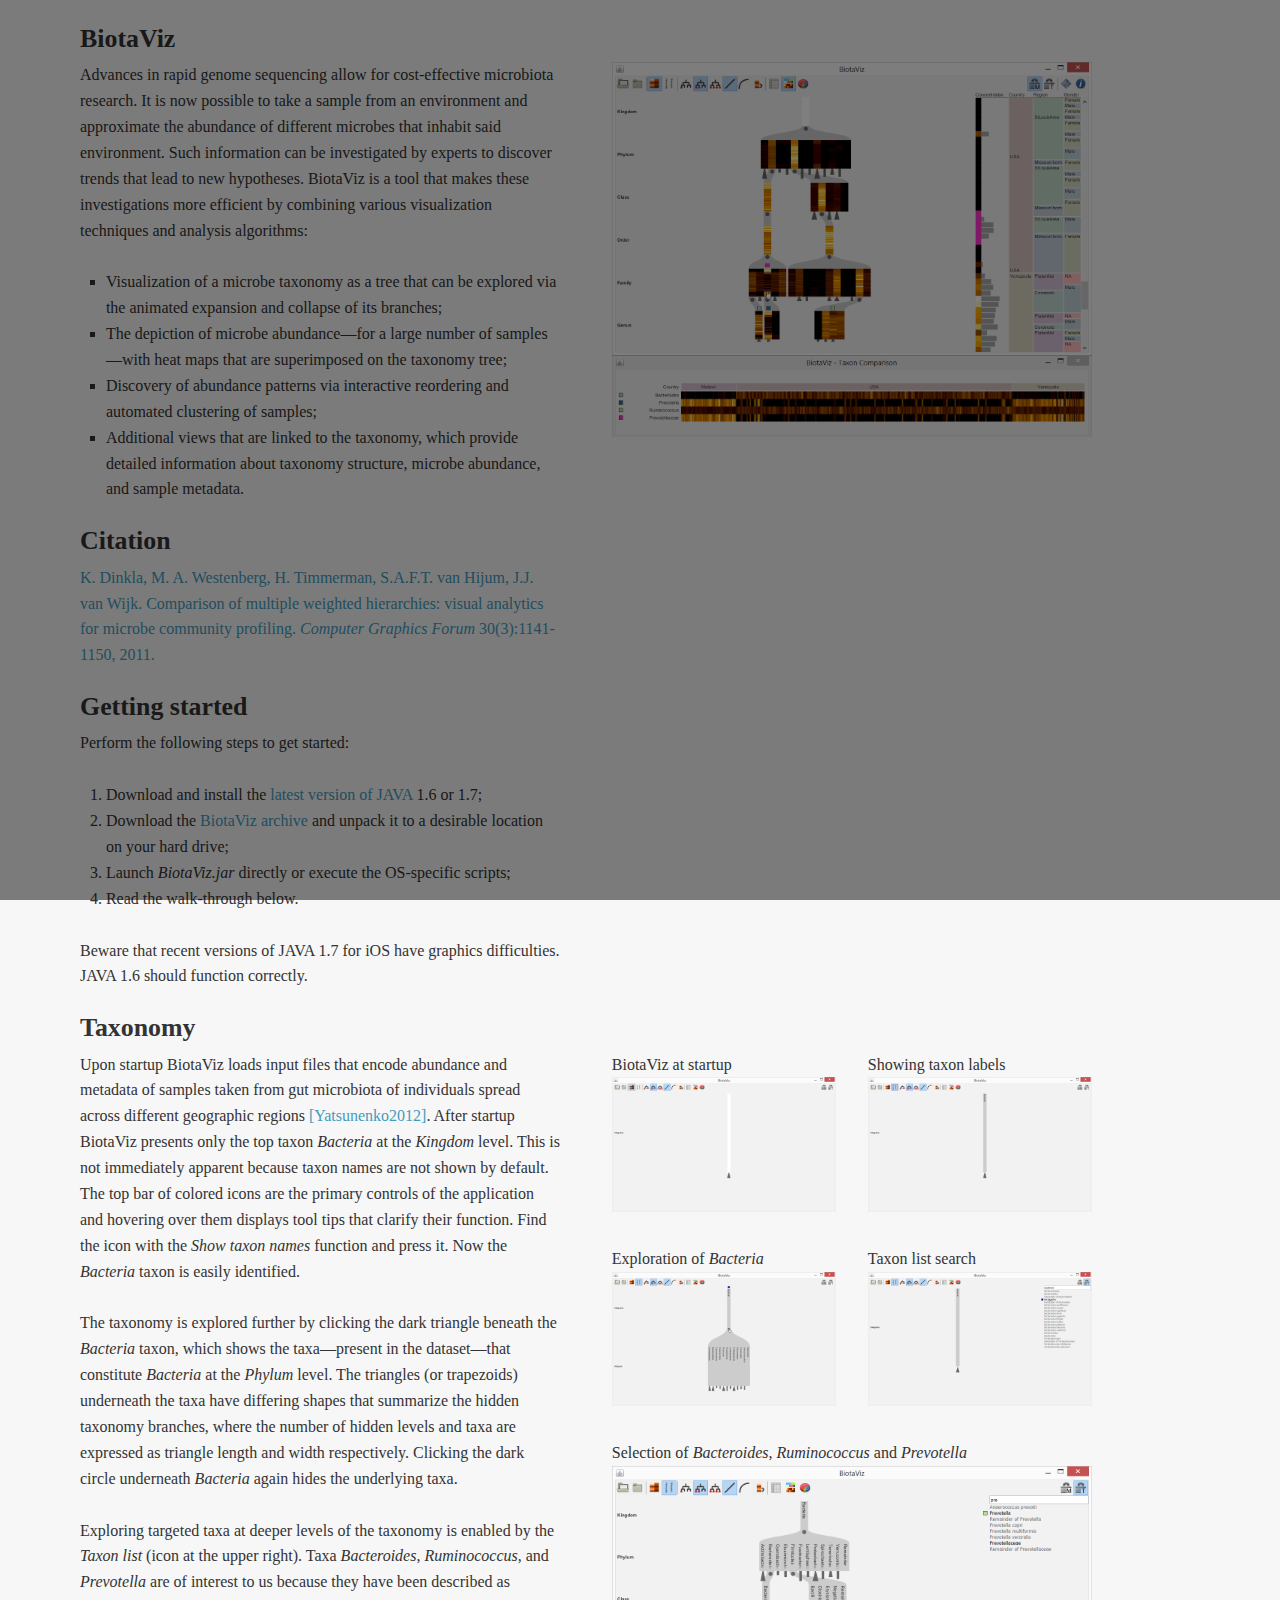
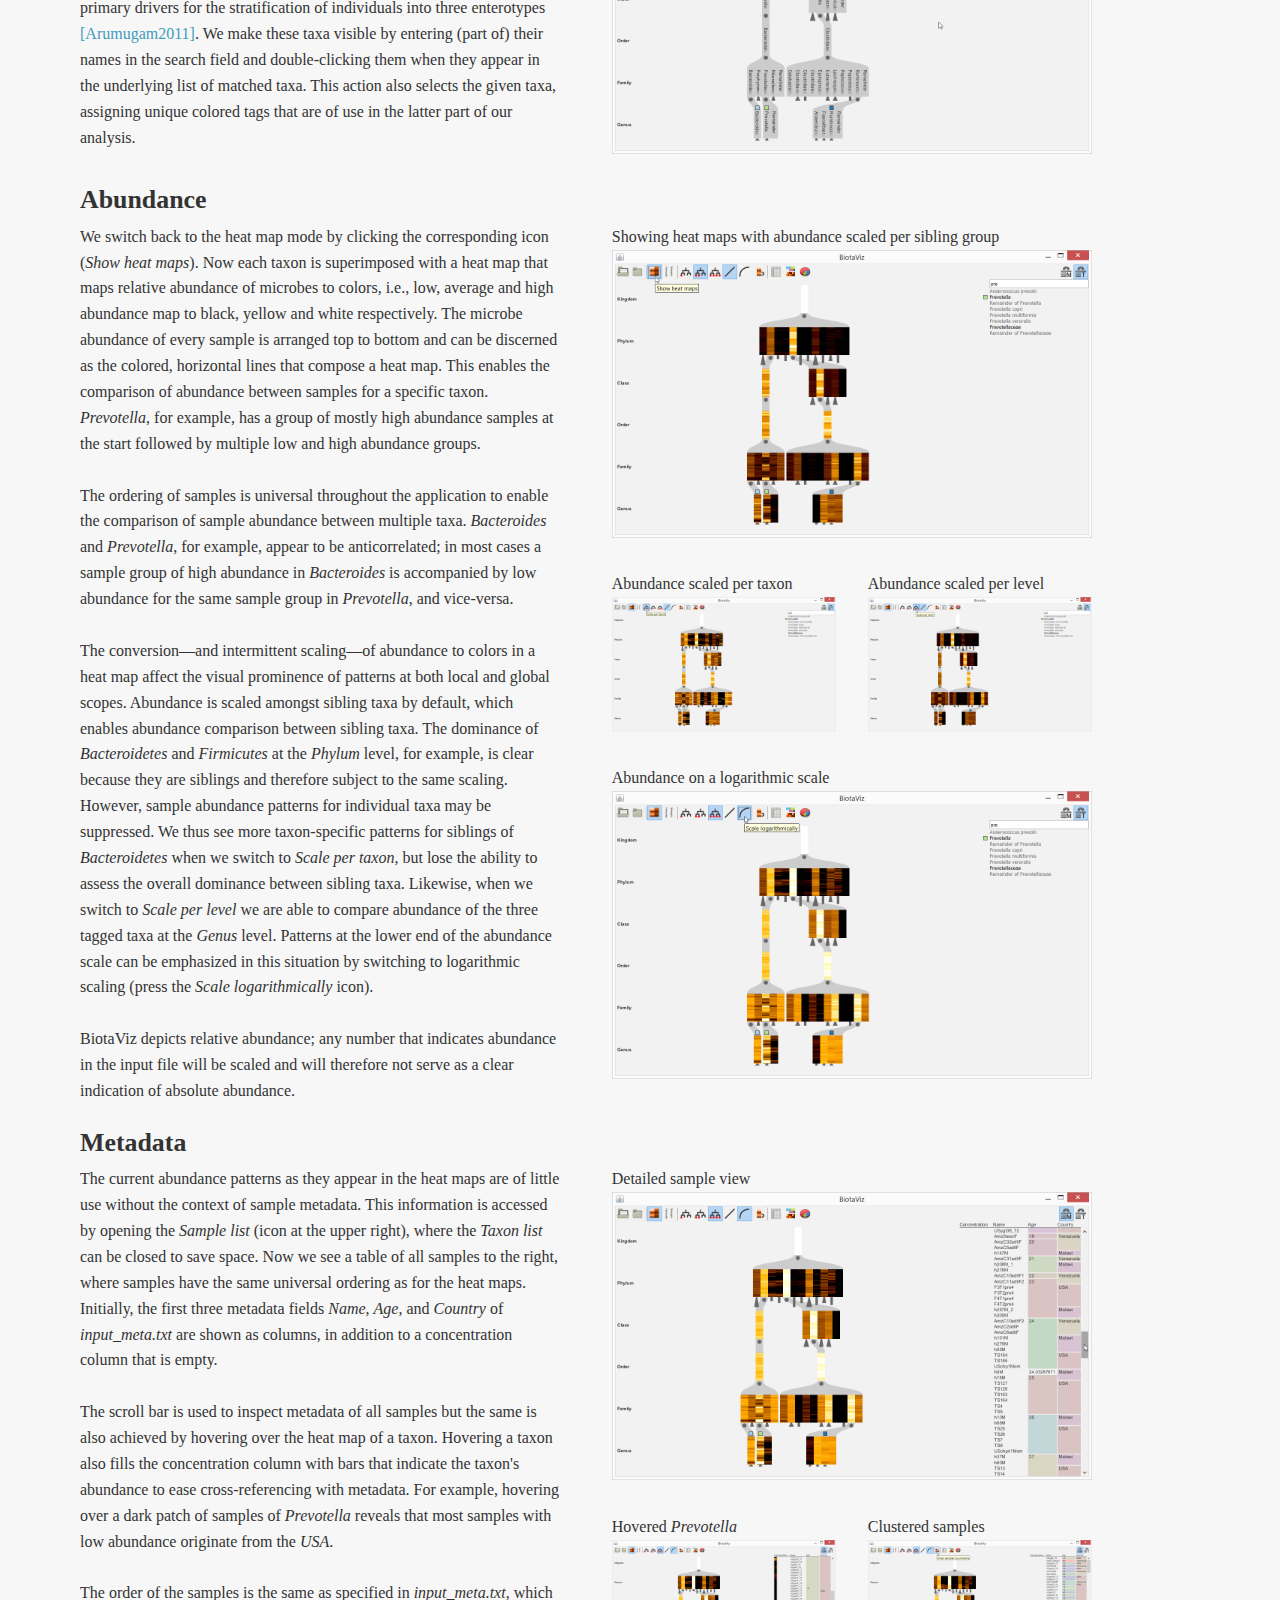
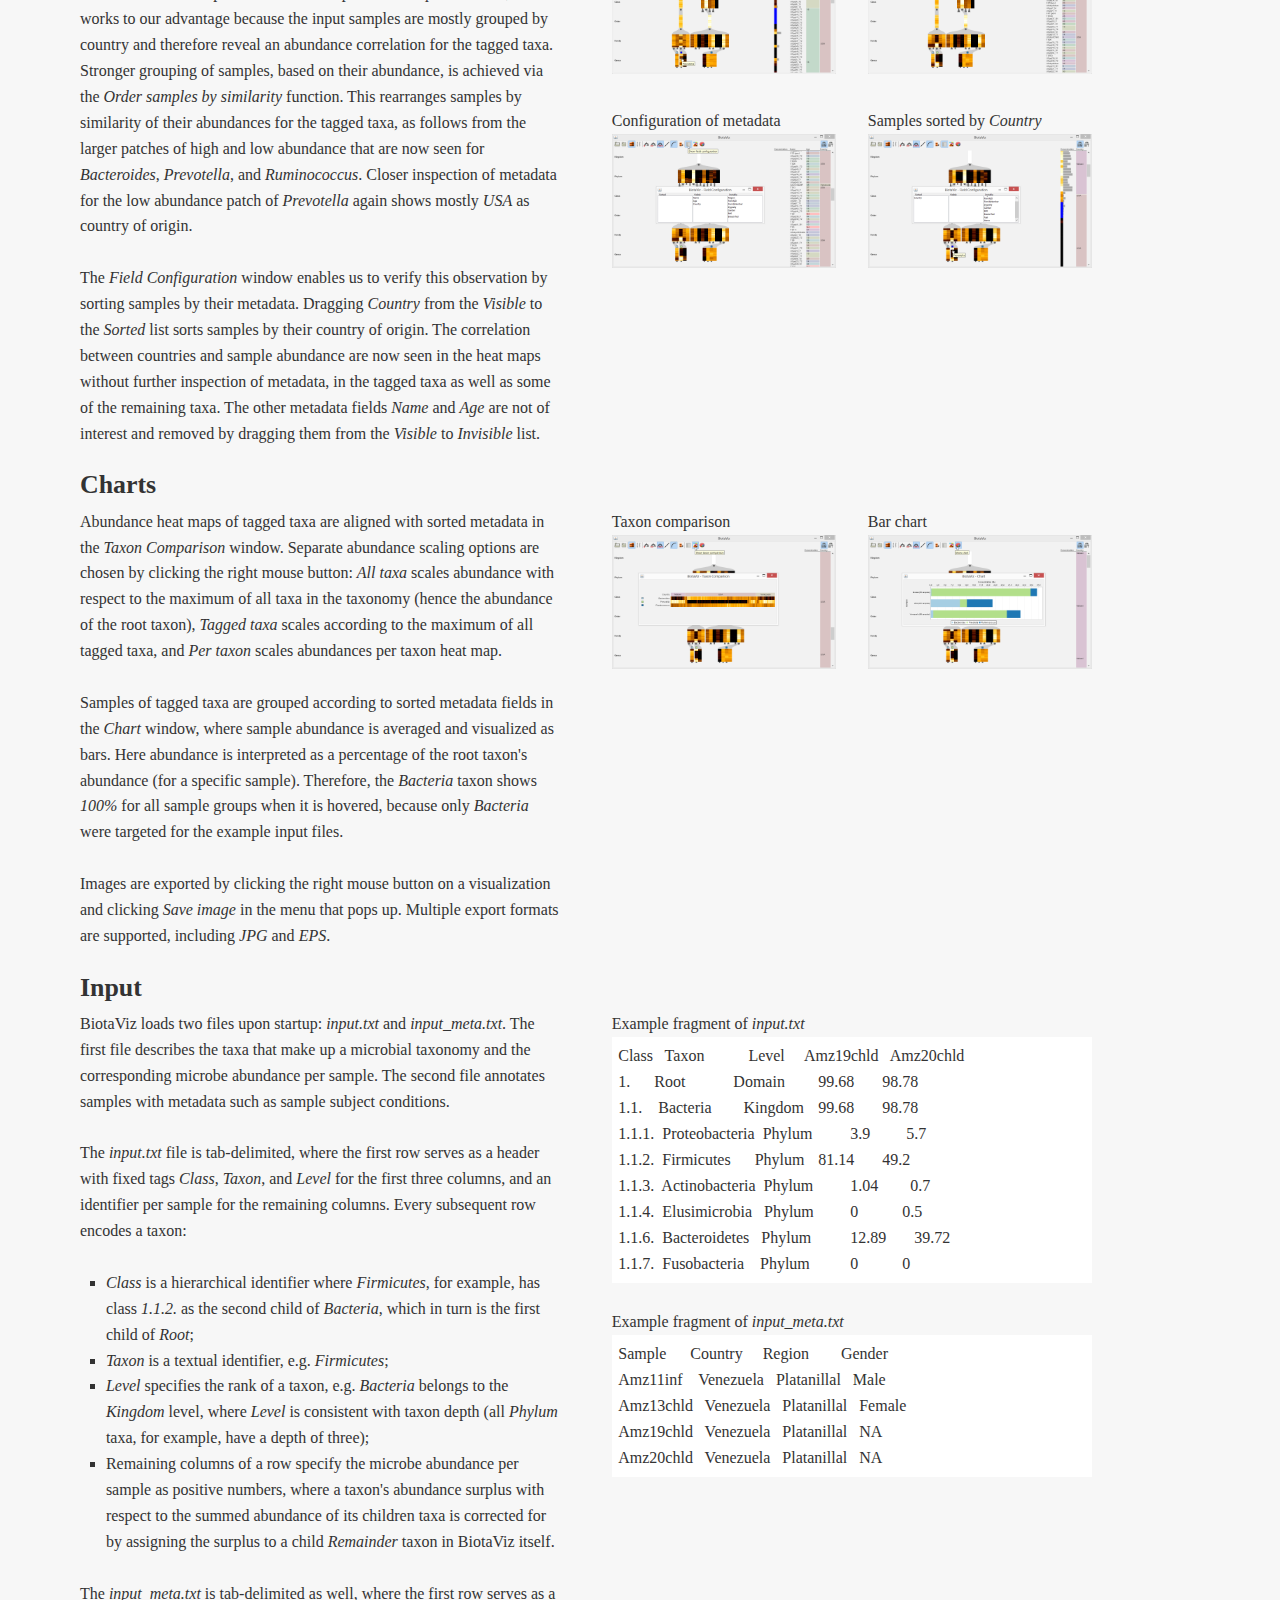
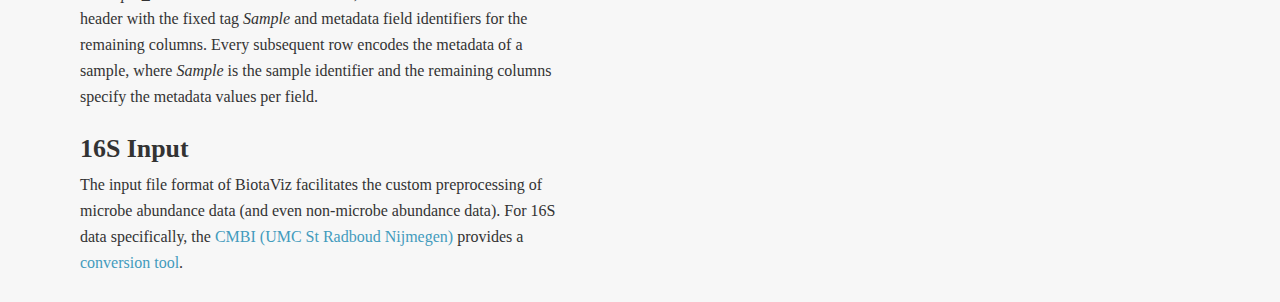
==== biotaviz/biotaviz.html @ 6809e3bb "Initial biotaviz sub-page." ====
<!DOCTYPE html>
<!-- saved from url=(0044)http://www.win.tue.nl/~kdinkla/biotaviz.html -->
<html class="no-js" lang="en"><head><meta http-equiv="Content-Type" content="text/html; charset=UTF-8">


<title>BiotaViz: Supplementary Data</title>

<meta http-equiv="cleartype" content="on">
<meta http-equiv="X-UA-Compatible" content="IE=edge,chrome=1">
<meta name="viewport" content="width=device-width, initial-scale=1.0">

<link rel="stylesheet" href="style.css" media="all">

<script src="jquery.min.js"></script><style type="text/css"></style>
<script src="main.js"></script>

<style type="text/css">.jlhlebbhengjlhmcjebbkambaekglhkf {top: 0px; left: 0px;min-width: 30px;max-width: 300px;font-size: 13px;font-family: arial, helvetica, sans-serif;opacity: .93;padding:0px;position:absolute;display:block;z-index: 999997;font-style: normal;font-variant: normal;font-weight: normal;}#jlhlebbhengjlhmcjebbkambaekglhkf_up{text-align: center;padding:0px;margin: 0px;}#jlhlebbhengjlhmcjebbkambaekglhkf_cont{background-color: #729FCF;font-family: arial, helvetica, sans-serif-webkit-box-shadow: #729FCF 0px 0px 2px;color: #FFFFFF;padding:7px;-webkit-border-radius: 5px;}#jlhlebbhengjlhmcjebbkambaekglhkf_down{text-align: center;padding:0px;margin: 0px;}</style></head>

<body>
<div id="container" class="cf">
<article>

<div class="cf">
<h1>BiotaViz</h1>

<div class="column">
<p>
Advances in rapid genome sequencing allow for cost-effective microbiota research.
It is now possible to take a sample from an environment and approximate the abundance
of different microbes that inhabit said environment. Such information can be investigated
by experts to discover trends that lead to new hypotheses. BiotaViz is a tool
that makes these investigations more efficient by combining various visualization
techniques and analysis algorithms:
</p>
<ul>
	<li>Visualization of a microbe taxonomy as a tree that can be explored
      via the animated expansion and collapse of its branches;
	</li>
	<li>The depiction of microbe abundance—for a large number of samples—with
        heat maps that are superimposed on the taxonomy tree;
	</li>
	<li>Discovery of abundance patterns via interactive reordering
        and automated clustering of samples;
	</li>
	<li>Additional views that are linked to the taxonomy, which provide detailed
      information about taxonomy structure, microbe abundance, and sample metadata.
	</li>
</ul>
</div>

<div class="column">
    <a href="biotaviz.png" class="lightbox"><img class="full" src="biotaviz.png"></a>
</div>
</div>

<div class="cf">
<h1>Citation</h1>
    
<div class="column">
<p>
<a href="http://onlinelibrary.wiley.com/doi/10.1111/j.1467-8659.2011.01963.x/abstract" target="_blank">
    K. Dinkla, M. A. Westenberg, H. Timmerman, S.A.F.T. van Hijum,
    J.J. van Wijk. Comparison of multiple weighted hierarchies: visual
    analytics for microbe community profiling. <i>Computer Graphics
    Forum</i> 30(3):1141-1150, 2011.
</a>
</p>
</div>
</div>

<div class="cf">
<h1>Getting started</h1>

<div class="column">
<p>Perform the following steps to get started:</p>
<ol>
	<li>Download and install the <a href="http://www.java.com/en/download/" target="_blank">latest version of JAVA</a> 1.6 or 1.7;</li>
	<li>Download the <a href="http://www.win.tue.nl/~kdinkla/biotaviz/biotaviz.zip">BiotaViz archive</a> and unpack it to a desirable
			location on your hard drive;</li>
	<li>Launch <i>BiotaViz.jar</i> directly or execute the OS-specific scripts;</li>
	<li>Read the walk-through below.</li>
</ol>

<p>Beware that recent versions of JAVA 1.7 for iOS have graphics difficulties. JAVA 1.6 should function correctly.</p>
</div>
</div>

<div class="cf">
<h1>Taxonomy</h1>

<div class="column">
<p>
    Upon startup BiotaViz loads input files that encode
    abundance and metadata of samples taken from gut microbiota
    of individuals spread across different geographic regions
    <a href="http://www.nature.com/nature/journal/v486/n7402/full/nature11053.html" target="_blank">[Yatsunenko2012]</a>.
    After startup BiotaViz presents only the top taxon <i>Bacteria</i> at the
    <i>Kingdom</i> level. This is not immediately apparent because taxon names
    are not shown by default. The top bar of colored icons are the primary
    controls of the application and hovering over them displays tool tips
    that clarify their function. Find the icon with the <i>Show taxon names</i>
    function and press it. Now the <i>Bacteria</i> taxon is easily identified.
</p>

<p>
    The taxonomy is explored further by clicking the dark triangle beneath the
    <i>Bacteria</i> taxon, which shows the taxa—present in the dataset—that
    constitute <i>Bacteria</i> at the <i>Phylum</i> level. The triangles (or trapezoids)
    underneath the taxa have differing shapes that summarize the hidden taxonomy
    branches, where the number of hidden levels and taxa are expressed as triangle
    length and width respectively. Clicking the dark circle underneath <i>Bacteria</i>
    again hides the underlying taxa.
</p>

<p>
    Exploring targeted taxa at deeper levels of the taxonomy is enabled by
    the <i>Taxon list</i> (icon at the upper right). Taxa <i>Bacteroides</i>,
    <i>Ruminococcus</i>, and <i>Prevotella</i> are of interest to us because
    they have been described as primary drivers for the stratification of
    individuals into three enterotypes
    <a href="http://www.nature.com/nature/journal/v473/n7346/full/nature09944.html" target="_blank">[Arumugam2011]</a>.
    We make these taxa visible
    by entering (part of) their names in the search field and double-clicking
    them when they appear in the underlying list of matched taxa. This action
    also selects the given taxa, assigning unique colored tags that are of
    use in the latter part of our analysis.
</p>
</div>

<div class="column">
    <div class="lefthalf">
    BiotaViz at startup
    <a href="1_startup.png" class="lightbox">
	    <img src="1_startup.png">
    </a>
    </div>
    <div class="righthalf">
    Showing taxon labels
    <a href="2_switch_label.png" class="lightbox">
	    <img src="2_switch_label.png">
    </a>
    </div>

    <div class="lefthalf">
    Exploration of <i>Bacteria</i>
    <a href="3_expand_taxon.png" class="lightbox">
	    <img src="3_expand_taxon.png">
    </a>
    </div>
    <div class="righthalf">
    Taxon list search
    <a href="4_search_taxon.png" class="lightbox">
	    <img src="4_search_taxon.png">
    </a>
    </div>

    Selection of <i>Bacteroides</i>, <i>Ruminococcus</i> and <i>Prevotella</i>
    <a href="5_interest_expand.png" class="lightbox">
	    <img src="5_interest_expand.png">
    </a>
</div>

</div>

<div class="cf">
<h1>Abundance</h1>

<div class="column">
<p>
    We switch back to the heat map mode by clicking the corresponding icon (<i>Show heat maps</i>).
    Now each taxon is superimposed with a heat map that maps relative abundance of microbes
    to colors, i.e., low, average and high abundance map to black, yellow and white respectively.
    The microbe abundance of every sample is arranged top to bottom and can be discerned as the
    colored, horizontal lines that compose a heat map. This enables the comparison of abundance
    between samples for a specific taxon. <i>Prevotella</i>, for example, has a group of
    mostly high abundance samples at the start followed by multiple low and high abundance
    groups.
</p>

<p>
    The ordering of samples is universal throughout the application to enable
    the comparison of sample abundance between multiple taxa. <i>Bacteroides</i> and
    <i>Prevotella</i>, for example, appear to be anticorrelated; in most cases a sample
    group of high abundance in <i>Bacteroides</i> is accompanied by low abundance for
    the same sample group in <i>Prevotella</i>, and vice-versa.
</p>

<p>
    The conversion—and intermittent scaling—of abundance to colors in a heat map
    affect the visual prominence of patterns at both local and global scopes.
    Abundance is scaled amongst sibling taxa by default, which enables abundance comparison between
    sibling taxa. The dominance of <i>Bacteroidetes</i> and <i>Firmicutes</i> at the
    <i>Phylum</i> level, for example, is clear because they are siblings and therefore
    subject to the same scaling. However, sample abundance patterns for individual taxa
    may be suppressed. We thus see more taxon-specific patterns for siblings of
    <i>Bacteroidetes</i> when we switch to <i>Scale per taxon</i>, but lose the ability
    to assess the overall dominance between sibling taxa. Likewise, when we switch to
    <i>Scale per level</i> we are able to compare abundance of the three tagged taxa at
    the <i>Genus</i> level. Patterns at the lower end of the abundance scale can be
    emphasized in this situation by switching to logarithmic scaling
    (press the <i>Scale logarithmically</i> icon).
</p>

<p>
    BiotaViz depicts relative abundance; any number that indicates abundance
    in the input file will be scaled and will therefore not serve as a clear indication
    of absolute abundance.
</p>
</div>


<div class="column">
    Showing heat maps with abundance scaled per sibling group
    <a href="6_heat_maps.png" class="lightbox">
	    <img src="6_heat_maps.png">
    </a>

    <div class="lefthalf">
    Abundance scaled per taxon
    <a href="7_scale_taxon.png" class="lightbox">
	    <img src="7_scale_taxon.png">
    </a>
    </div>

    <div class="righthalf">
    Abundance scaled per level
    <a href="8_scale_level.png" class="lightbox">
	    <img src="8_scale_level.png">
    </a>
    </div>

    Abundance on a logarithmic scale
    <a href="9_scale_logarithmically.png" class="lightbox">
	    <img src="9_scale_logarithmically.png">
    </a>
</div>
</div>

<div class="cf">
<h1>Metadata</h1>

<div class="column">
<p>
    The current abundance patterns as they appear in the heat maps are of
    little use without the context of sample metadata. This information is
    accessed by opening the <i>Sample list</i> (icon at the upper right),
    where the <i>Taxon list</i> can be closed to save space. Now we see
    a table of all samples to the right, where samples have the same
    universal ordering as for the heat maps. Initially, the first three metadata
    fields <i>Name</i>, <i>Age</i>, and <i>Country</i> of <i>input_meta.txt</i>
    are shown as columns, in addition to a concentration column that is empty.
</p>

<p>
    The scroll bar is used to inspect metadata of all samples but the same is
    also achieved by hovering over the heat map of a taxon. Hovering a taxon
    also fills the concentration column with bars that indicate the taxon's
    abundance to ease cross-referencing with metadata. For example, hovering
    over a dark patch of samples of <i>Prevotella</i> reveals that most samples
    with low abundance originate from the <i>USA</i>.
</p>

<p>
    The order of the samples is the same as specified in <i>input_meta.txt</i>,
    which works to our advantage because the input samples are mostly grouped
    by country and therefore reveal an abundance correlation for the tagged taxa.
    Stronger grouping of samples, based on their abundance, is achieved via the
    <i>Order samples by similarity</i> function. This rearranges samples by
    similarity of their abundances for the tagged taxa,
    as follows from the larger patches of high and low abundance that are now
    seen for <i>Bacteroides</i>, <i>Prevotella</i>, and <i>Ruminococcus</i>.
    Closer inspection of metadata for the low abundance patch of <i>Prevotella</i>
    again shows mostly <i>USA</i> as country of origin.
</p>

<p>
    The <i>Field Configuration</i> window enables us to verify this observation
    by sorting samples by their metadata. Dragging <i>Country</i> from the
    <i>Visible</i> to the <i>Sorted</i> list sorts samples by their country
    of origin. The correlation between countries and sample abundance are now
    seen in the heat maps without further inspection of metadata, in the tagged
    taxa as well as some of the remaining taxa. The other metadata fields
    <i>Name</i> and <i>Age</i> are not of interest and removed by dragging them
    from the <i>Visible</i> to <i>Invisible</i> list. 
</p>
</div>

<div class="column">
    Detailed sample view
    <a href="10_metadata_list.png" class="lightbox">
	    <img src="10_metadata_list.png">
    </a>

    <div class="lefthalf">
    Hovered <i>Prevotella</i>
    <a href="11_metadata_hover.png" class="lightbox">
	    <img src="11_metadata_hover.png">
    </a>
    </div>

    <div class="righthalf">
    Clustered samples
    <a href="12_metadata_cluster.png" class="lightbox">
	    <img src="12_metadata_cluster.png">
    </a>
    </div>

    <div class="lefthalf">
    Configuration of metadata
    <a href="13_metadata_configuration.png" class="lightbox">
	    <img src="13_metadata_configuration.png">
    </a>
    </div>

    <div class="righthalf">
    Samples sorted by <i>Country</i>
    <a href="14_metadata_sorted.png" class="lightbox">
	    <img src="14_metadata_sorted.png">
    </a>
    </div>
</div>
</div>

<div class="cf">
<h1>Charts</h1>

<div class="column">
<p>
    Abundance heat maps of tagged taxa are aligned with sorted
    metadata in the <i>Taxon Comparison</i> window. Separate abundance
    scaling options are chosen by clicking the right mouse button:
    <i>All taxa</i> scales abundance with respect to the maximum of
    all taxa in the taxonomy (hence the abundance of the root taxon),
    <i>Tagged taxa</i> scales according to the maximum of all tagged
    taxa, and <i>Per taxon</i> scales abundances per taxon heat map.
</p>
<p>
    Samples of tagged taxa are grouped according to sorted metadata
    fields in the <i>Chart</i> window, where sample abundance is
    averaged and visualized as bars. Here abundance is interpreted
    as a percentage of the root taxon's abundance (for a specific sample).
    Therefore, the <i>Bacteria</i> taxon shows <i>100%</i> for all
    sample groups when it is hovered, because only <i>Bacteria</i>
    were targeted for the example input files.
</p>
<p>
    Images are exported by clicking the right mouse button on
    a visualization and clicking <i>Save image</i> in the menu
    that pops up. Multiple export formats are supported, including
    <i>JPG</i> and <i>EPS</i>.
</p>
</div>

<div class="column">
    <div class="lefthalf">
    Taxon comparison
    <a href="15_taxon_comparison.png" class="lightbox">
	    <img src="15_taxon_comparison.png">
    </a>
    </div>
    
    <div class="righthalf">
    Bar chart
    <a href="16_chart.png" class="lightbox">
	    <img src="16_chart.png">
    </a>
    </div>
</div>
</div>


<div class="cf">
<h1>Input</h1>

<div class="column">
<p>
    BiotaViz loads two files upon startup: <i>input.txt</i> and <i>input_meta.txt</i>.
    The first file describes the taxa that make up a microbial taxonomy and the corresponding
    microbe abundance per sample. The second file annotates samples with metadata such
    as sample subject conditions.
</p>
<p>
    The <i>input.txt</i> file is tab-delimited, where the first row serves as a header
    with fixed tags <i>Class</i>, <i>Taxon</i>, and <i>Level</i> for the first three
    columns, and an identifier per sample for the remaining columns. Every subsequent row
    encodes a taxon:
    </p><ul>
        <li>
            <i>Class</i> is a hierarchical identifier where <i>Firmicutes</i>, for example,
            has class <i>1.1.2.</i> as the second child of <i>Bacteria</i>, which in turn is
            the first child of <i>Root</i>;
        </li>
        <li>
            <i>Taxon</i> is a textual identifier, e.g. <i>Firmicutes</i>;
        </li>
        <li>
            <i>Level</i> specifies the rank of a taxon, e.g. <i>Bacteria</i> belongs
            to the <i>Kingdom</i> level, where <i>Level</i> is consistent with taxon
            depth (all <i>Phylum</i> taxa, for example, have a depth of three);
        </li>
        <li>
            Remaining columns of a row specify the microbe abundance per sample
            as positive numbers, where a taxon's abundance surplus with respect
            to the summed abundance of its children taxa is corrected for by
            assigning the surplus to a child <i>Remainder</i> taxon in BiotaViz
            itself.
        </li>
    </ul>
<p></p>

<p>
    The <i>input_meta.txt</i> is tab-delimited as well, where the first row
    serves as a header with the fixed tag <i>Sample</i> and metadata field
    identifiers for the remaining columns. Every subsequent row encodes the
    metadata of a sample, where <i>Sample</i> is the sample identifier and
    the remaining columns specify the metadata values per field.
</p>
</div>

<div class="column">
    Example fragment of <i>input.txt</i>
    <pre>Class   Taxon           Level     Amz19chld   Amz20chld
1.      Root            Domain	  99.68       98.78
1.1.    Bacteria        Kingdom	  99.68       98.78
1.1.1.  Proteobacteria  Phylum	  3.9         5.7
1.1.2.  Firmicutes      Phylum	  81.14       49.2
1.1.3.  Actinobacteria  Phylum	  1.04        0.7
1.1.4.  Elusimicrobia   Phylum	  0           0.5
1.1.6.  Bacteroidetes   Phylum	  12.89       39.72
1.1.7.  Fusobacteria    Phylum	  0           0</pre>

    Example fragment of <i>input_meta.txt</i>
    <pre>Sample      Country     Region        Gender
Amz11inf    Venezuela   Platanillal   Male
Amz13chld   Venezuela   Platanillal   Female
Amz19chld   Venezuela   Platanillal   NA
Amz20chld   Venezuela   Platanillal   NA</pre>
</div>
</div>

<div class="cf">
<h1>16S Input</h1>

<div class="column">
    The input file format of BiotaViz facilitates the custom 
    preprocessing of microbe abundance data (and even non-microbe
    abundance data). For 16S data specifically, the
    <a href="http://www.cmbi.ru.nl/" target="_blank">CMBI (UMC St Radboud Nijmegen)</a>
    provides a <a href="http://bamics2.cmbi.ru.nl/websoftware/class16S/class16S_start.php" target="_blank">conversion tool</a>.
</div>
</div>

</article>
</div>


<div id="lightbox" style="display: none;"><div id="lightboxContent"><img src="biotaviz.png"></div></div></body></html>
---- biotaviz/style.css ----
/*
Original CSS template source:
Design by Front
http://www.goldilocksapproach.com
*/

/* Reset. */
html, body, div, span, applet, object, iframe,
h1, h2, h3, h4, h5, h6, p, blockquote, pre,
a, abbr, acronym, address, big, cite, code,
del, dfn, em, ins, kbd, q, s, samp,
small, strike, strong, sub, sup, tt, var,
b, u, i, center,
dl, dt, dd, ol, ul, li,
fieldset, form, label, legend,
table, caption, tbody, tfoot, thead, tr, th, td,
article, aside, canvas, details, embed,
figure, figcaption, footer, hgroup,
menu, nav, output, ruby, section, summary,
time, mark, audio, video {
    margin: 0;
    padding: 0;
    border: 0;
    font-size: 100%;
    font: inherit;
    vertical-align: baseline;
}

article, aside, details, figcaption, figure, footer, header, hgroup, menu, nav, section {
    display: block;
}

/* Embedded fonts. */
@font-face {
    font-family: mPlus;
    src: local('Segoe UI'), url('mplus-2p-regular.ttf') format("truetype");
}

@font-face {
    font-family: mPlusMono;
    src: local('Segoe UI Mono'), url('mplus-2m-regular.ttf') format("truetype");
}

/* Root. */
html {
    overflow-y: scroll;
    background: hsl(0, 0%, 97%);
}

img, embed, object, video {
    max-width: 100%;
}

.ie6 img.full, .ie6 object.full, .ie6 embed, .ie6 video {
    width: 100%;
}

/* Typography. */
body {
    font-family: mPlus;
    font-size: 1em;
    line-height: 1.618em;
    color: #333;
}

h1, h2, h3, h4, h5, h6 {
    margin-bottom: 0.405em;
    line-height: 1em;
}

h1 {
    font-weight: bold;
    font-size: 1.618em;
}

h2 {
    font-weight: bold;
    font-size: 1em;
}

p, ul, ol, dl, blockquote, .minicolumn, table, pre, img {
    font-size: 1em;
    line-height: 1.618em;
    margin-bottom: 1.618em;
    max-width: 30em;
}

img {
    width: 100%;
}

pre {
    background: white;
    font-family: mPlusMono;
    padding: 0.405em;
}

ul {
    list-style-type: disc;
    margin-left: 1.618em;
}

ol {
    list-style-type: decimal;
    margin-left: 1.618em;
}

nav ul, nav ol {
    list-style: none;
    margin: 0;
    padding: 0;
}

b, strong {
    font-weight: bold;
}

i, em {
    font-style: italic;
}

small {
    font-size: 75%;
}

/* Links. */
a, a:visited {
    outline: none;
    color: #439BBD;
    text-decoration: none;
}

a:hover {
    outline: none;
    text-decoration: underline;
}

a:active, a:focus {
    outline: none;
}

/* Common layout. */
#container {
    padding: 0.809em;
    max-width: 30em;
    margin: auto;
}

aside {
    width: 100%;
}

td {
    padding: 0.405em;
}

td.core {
    text-align: center;
    height: 1.618em;
    padding: 0em;
}

td.side {
    text-align: right;
    vertical-align: middle;
    padding: 0em;
    padding-right: 0.405em;
}

th {
    width: 1.618em;
    text-align: center;
    vertical-align: top;
}

ul {
    list-style-type: square;
}

.column {
    float: left;
    width: 30em;
    margin-right: 3.236em;
    text-align: left;
}

.lefthalf {
    float: left;
    width: 14em;
    text-align: left;
}

.righthalf {
    float: right;
    width: 14em;
    text-align: left;
}

/* Wide display layout. */
#container {
    padding: 1.618em;
    margin: 0 auto;
    max-width: 70em;
}

/* Thin display layout. */
@media screen and (min-width: 30em) and (max-width: 63.236em) {

    #container {
        width: 30em;
    }

}

@media screen and (max-width: 30em) {

    .column {
        width: auto;
    }

}

/* Misc. */
.cf:before, .cf:after {
    content: "";
    display: block;
}

.cf:after {
    clear: both;
}

.ie6 .cf {
    zoom: 1;
}

span.codedirection {
  unicode-bidi: bidi-override;
  direction: rtl;
}

/* Lightbox. */
#lightbox {
    position: fixed;
    top: 0;
    left: 0;
    width: 100%;
    height: 100%;
    background: rgba(0, 0, 0, 0.5);
    cursor: pointer;
}

#lightbox img {
    display: block;
    margin: auto;
    margin-top: 2.5%;
    width: auto;
    max-width: 90%;
    max-height: 90%;
    box-shadow: 0 0 25px #111;
    -webkit-box-shadow: 0 0 25px #111;
    -moz-box-shadow: 0 0 25px #111;
    cursor: pointer;
}
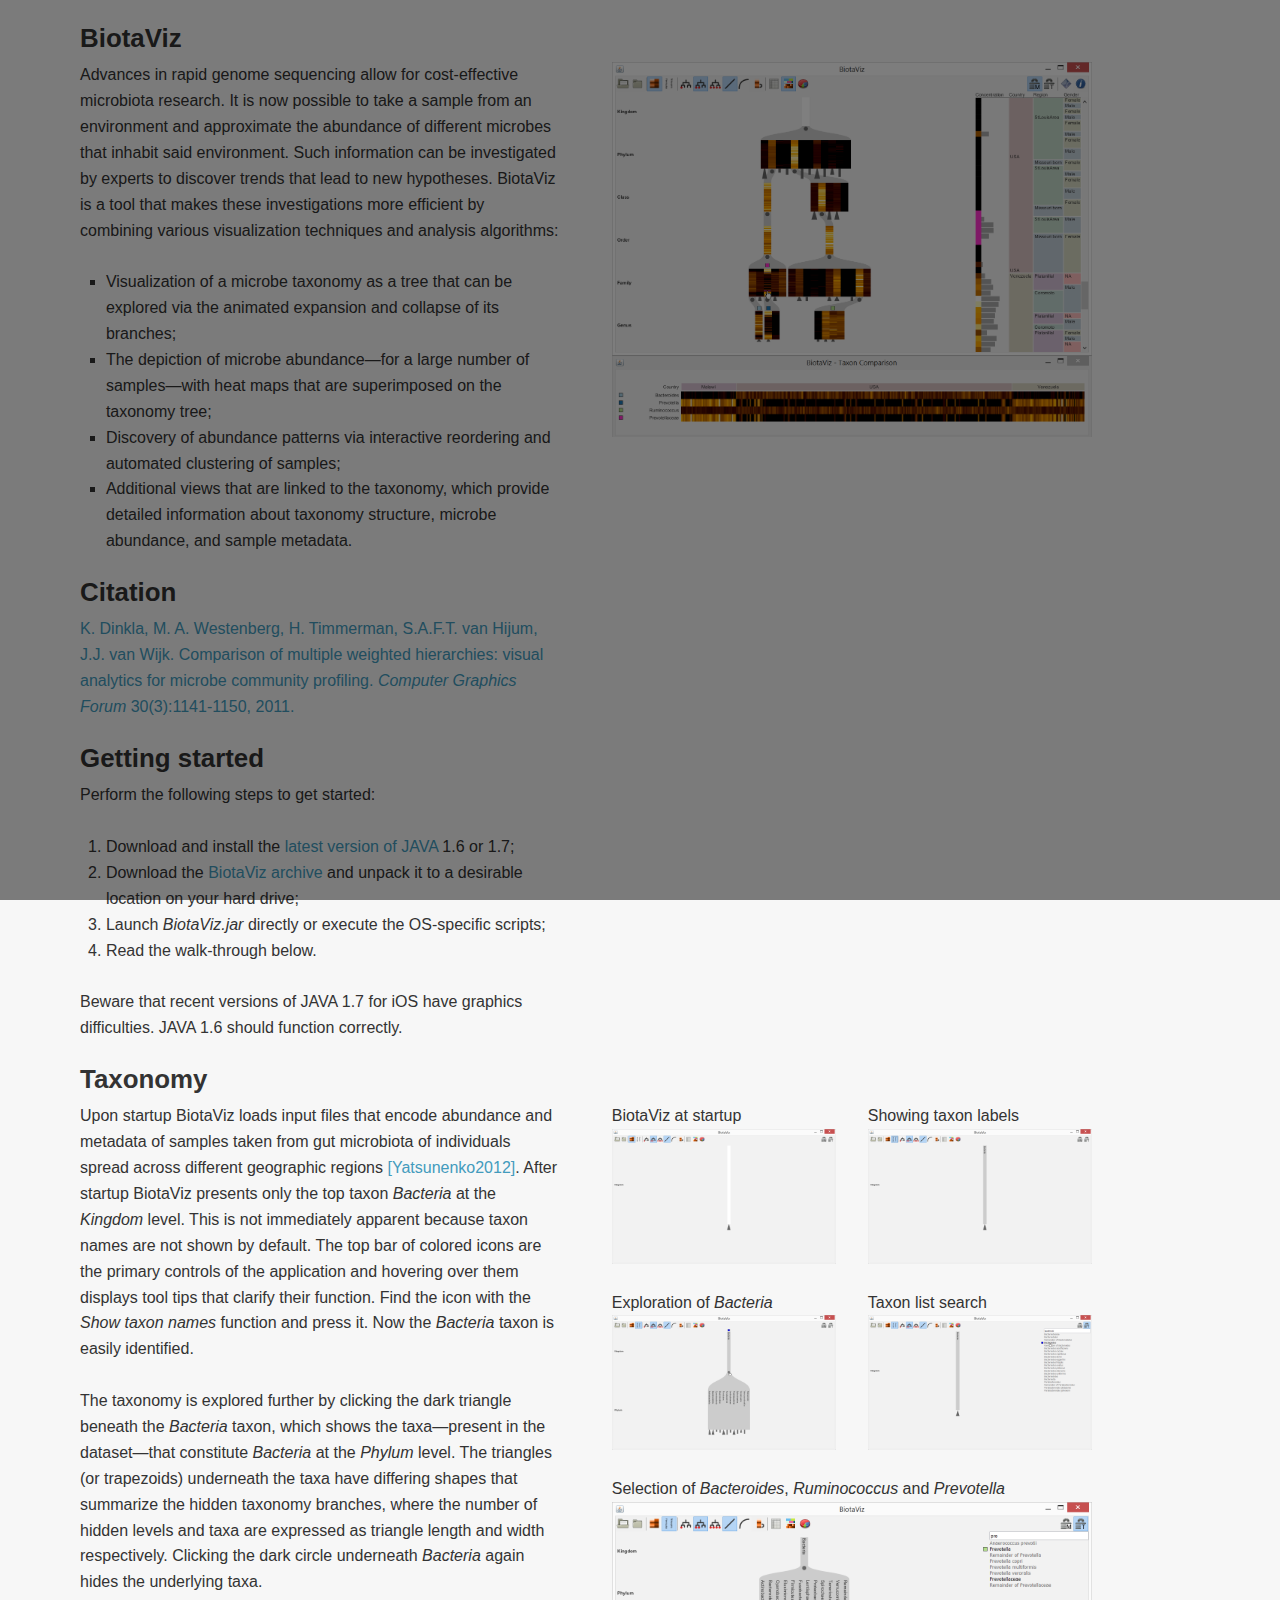
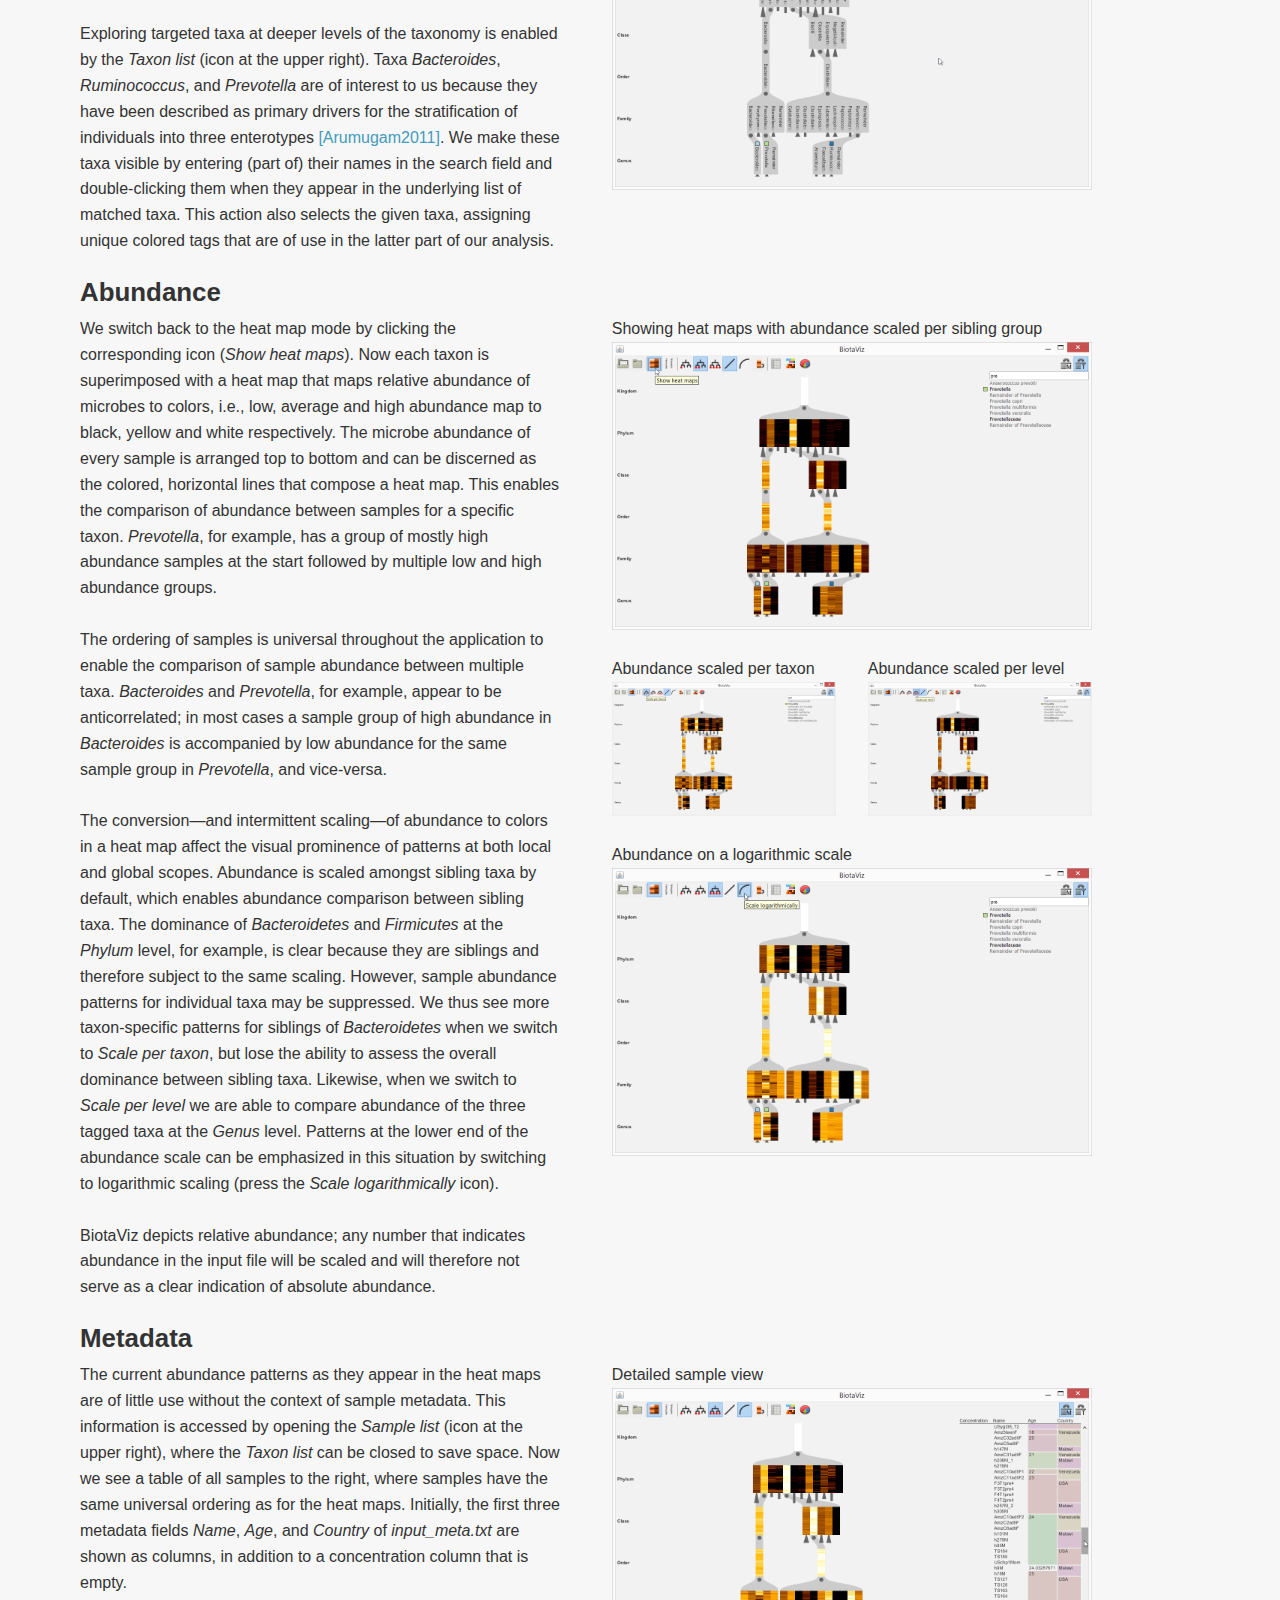
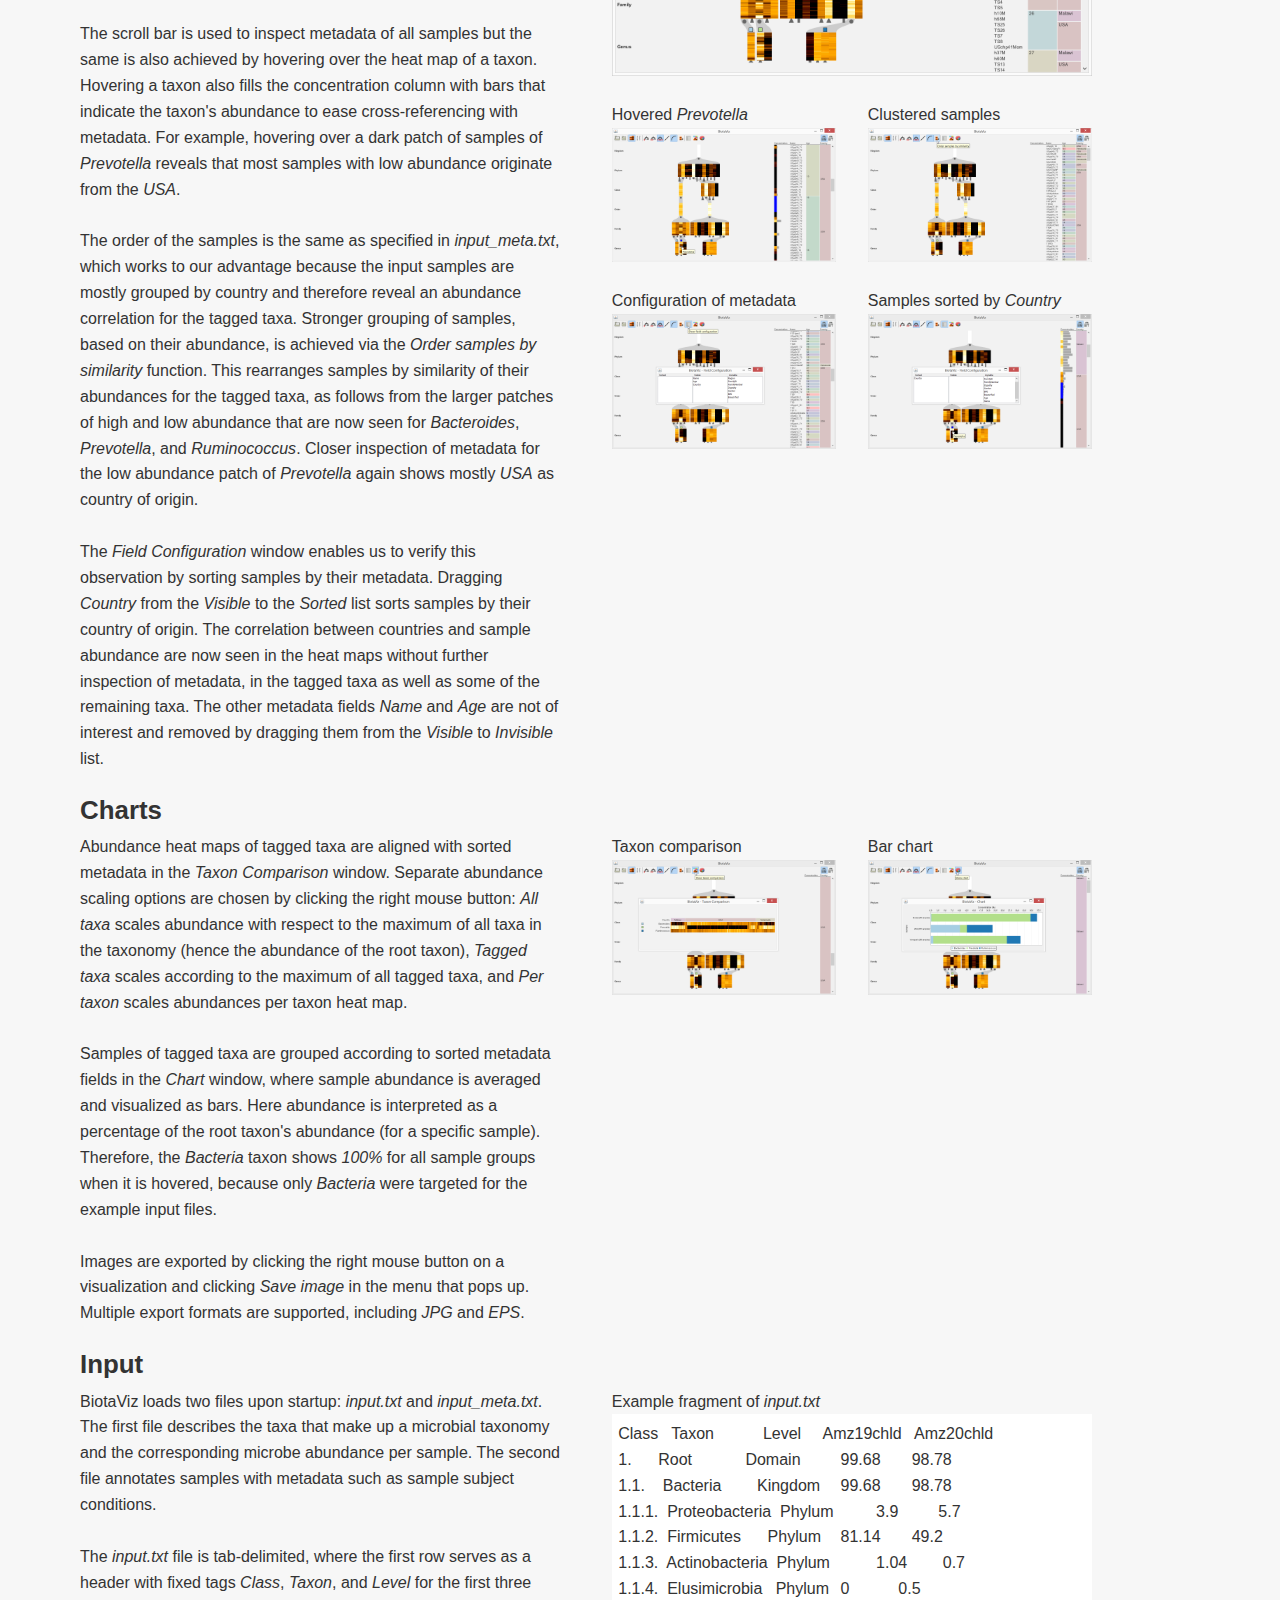
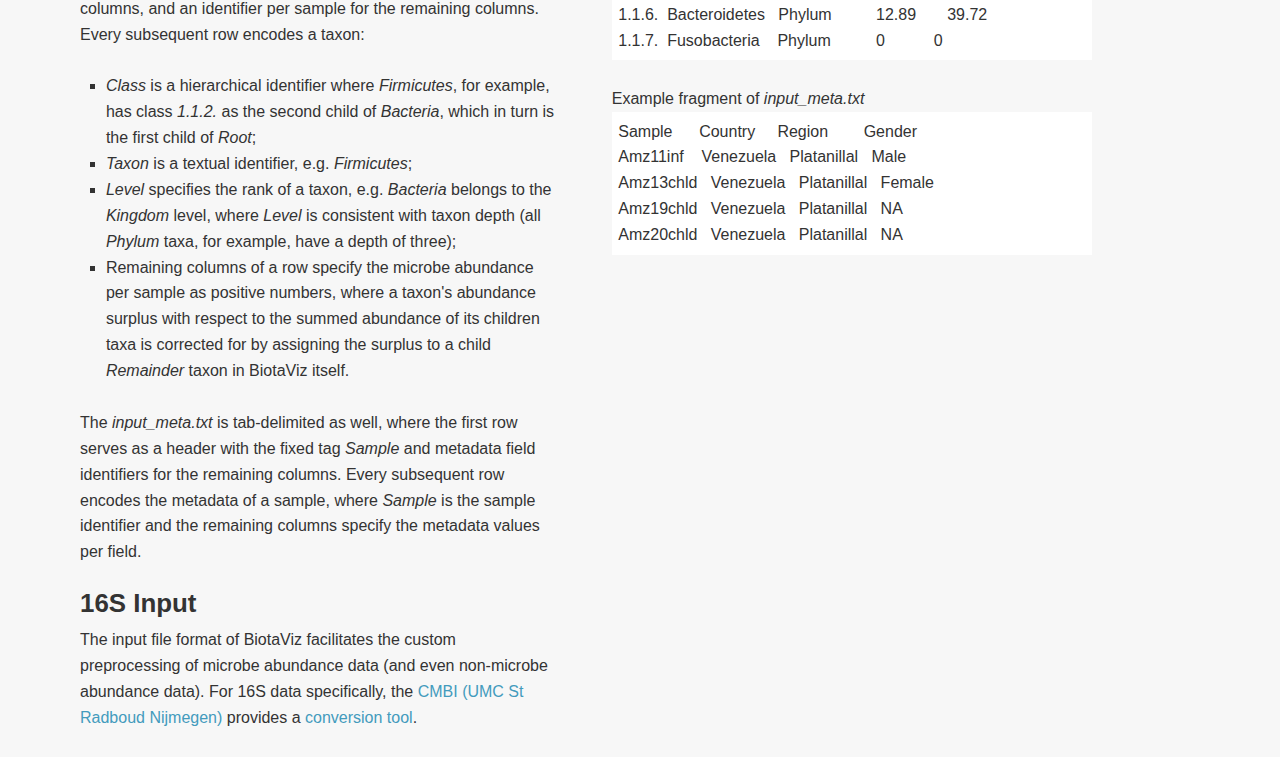
==== commit 997ccee9: "Biotaviz update." ====
--- a/biotaviz/biotaviz.html
+++ b/biotaviz/biotaviz.html
@@ -1,20 +1,11 @@
-<!DOCTYPE html>
-<!-- saved from url=(0044)http://www.win.tue.nl/~kdinkla/biotaviz.html -->
-<html class="no-js" lang="en"><head><meta http-equiv="Content-Type" content="text/html; charset=UTF-8">
-
-
-<title>BiotaViz: Supplementary Data</title>
-
-<meta http-equiv="cleartype" content="on">
-<meta http-equiv="X-UA-Compatible" content="IE=edge,chrome=1">
-<meta name="viewport" content="width=device-width, initial-scale=1.0">
+<html>
+
+<title>BiotaViz</title>
 
 <link rel="stylesheet" href="style.css" media="all">
 
 <script src="jquery.min.js"></script><style type="text/css"></style>
 <script src="main.js"></script>
-
-<style type="text/css">.jlhlebbhengjlhmcjebbkambaekglhkf {top: 0px; left: 0px;min-width: 30px;max-width: 300px;font-size: 13px;font-family: arial, helvetica, sans-serif;opacity: .93;padding:0px;position:absolute;display:block;z-index: 999997;font-style: normal;font-variant: normal;font-weight: normal;}#jlhlebbhengjlhmcjebbkambaekglhkf_up{text-align: center;padding:0px;margin: 0px;}#jlhlebbhengjlhmcjebbkambaekglhkf_cont{background-color: #729FCF;font-family: arial, helvetica, sans-serif-webkit-box-shadow: #729FCF 0px 0px 2px;color: #FFFFFF;padding:7px;-webkit-border-radius: 5px;}#jlhlebbhengjlhmcjebbkambaekglhkf_down{text-align: center;padding:0px;margin: 0px;}</style></head>
 
 <body>
 <div id="container" class="cf">
@@ -75,7 +66,7 @@
 <p>Perform the following steps to get started:</p>
 <ol>
 	<li>Download and install the <a href="http://www.java.com/en/download/" target="_blank">latest version of JAVA</a> 1.6 or 1.7;</li>
-	<li>Download the <a href="http://www.win.tue.nl/~kdinkla/biotaviz/biotaviz.zip">BiotaViz archive</a> and unpack it to a desirable
+	<li>Download the <a href="biotaviz.zip">BiotaViz archive</a> and unpack it to a desirable
 			location on your hard drive;</li>
 	<li>Launch <i>BiotaViz.jar</i> directly or execute the OS-specific scripts;</li>
 	<li>Read the walk-through below.</li>
--- a/biotaviz/style.css
+++ b/biotaviz/style.css
@@ -30,16 +30,9 @@
     display: block;
 }
 
-/* Embedded fonts. */
-@font-face {
-    font-family: mPlus;
-    src: local('Segoe UI'), url('mplus-2p-regular.ttf') format("truetype");
-}
-
-@font-face {
-    font-family: mPlusMono;
-    src: local('Segoe UI Mono'), url('mplus-2m-regular.ttf') format("truetype");
-}
+/* Fonts. */
+@import url(https://fonts.googleapis.com/css?family=Open+Sans);
+@import url(https://fonts.googleapis.com/css?family=Inconsolata);
 
 /* Root. */
 html {
@@ -57,7 +50,7 @@
 
 /* Typography. */
 body {
-    font-family: mPlus;
+    font-family: 'Open Sans', sans-serif;
     font-size: 1em;
     line-height: 1.618em;
     color: #333;
@@ -91,7 +84,7 @@
 
 pre {
     background: white;
-    font-family: mPlusMono;
+    font-family: 'Inconsolata', ;
     padding: 0.405em;
 }
 
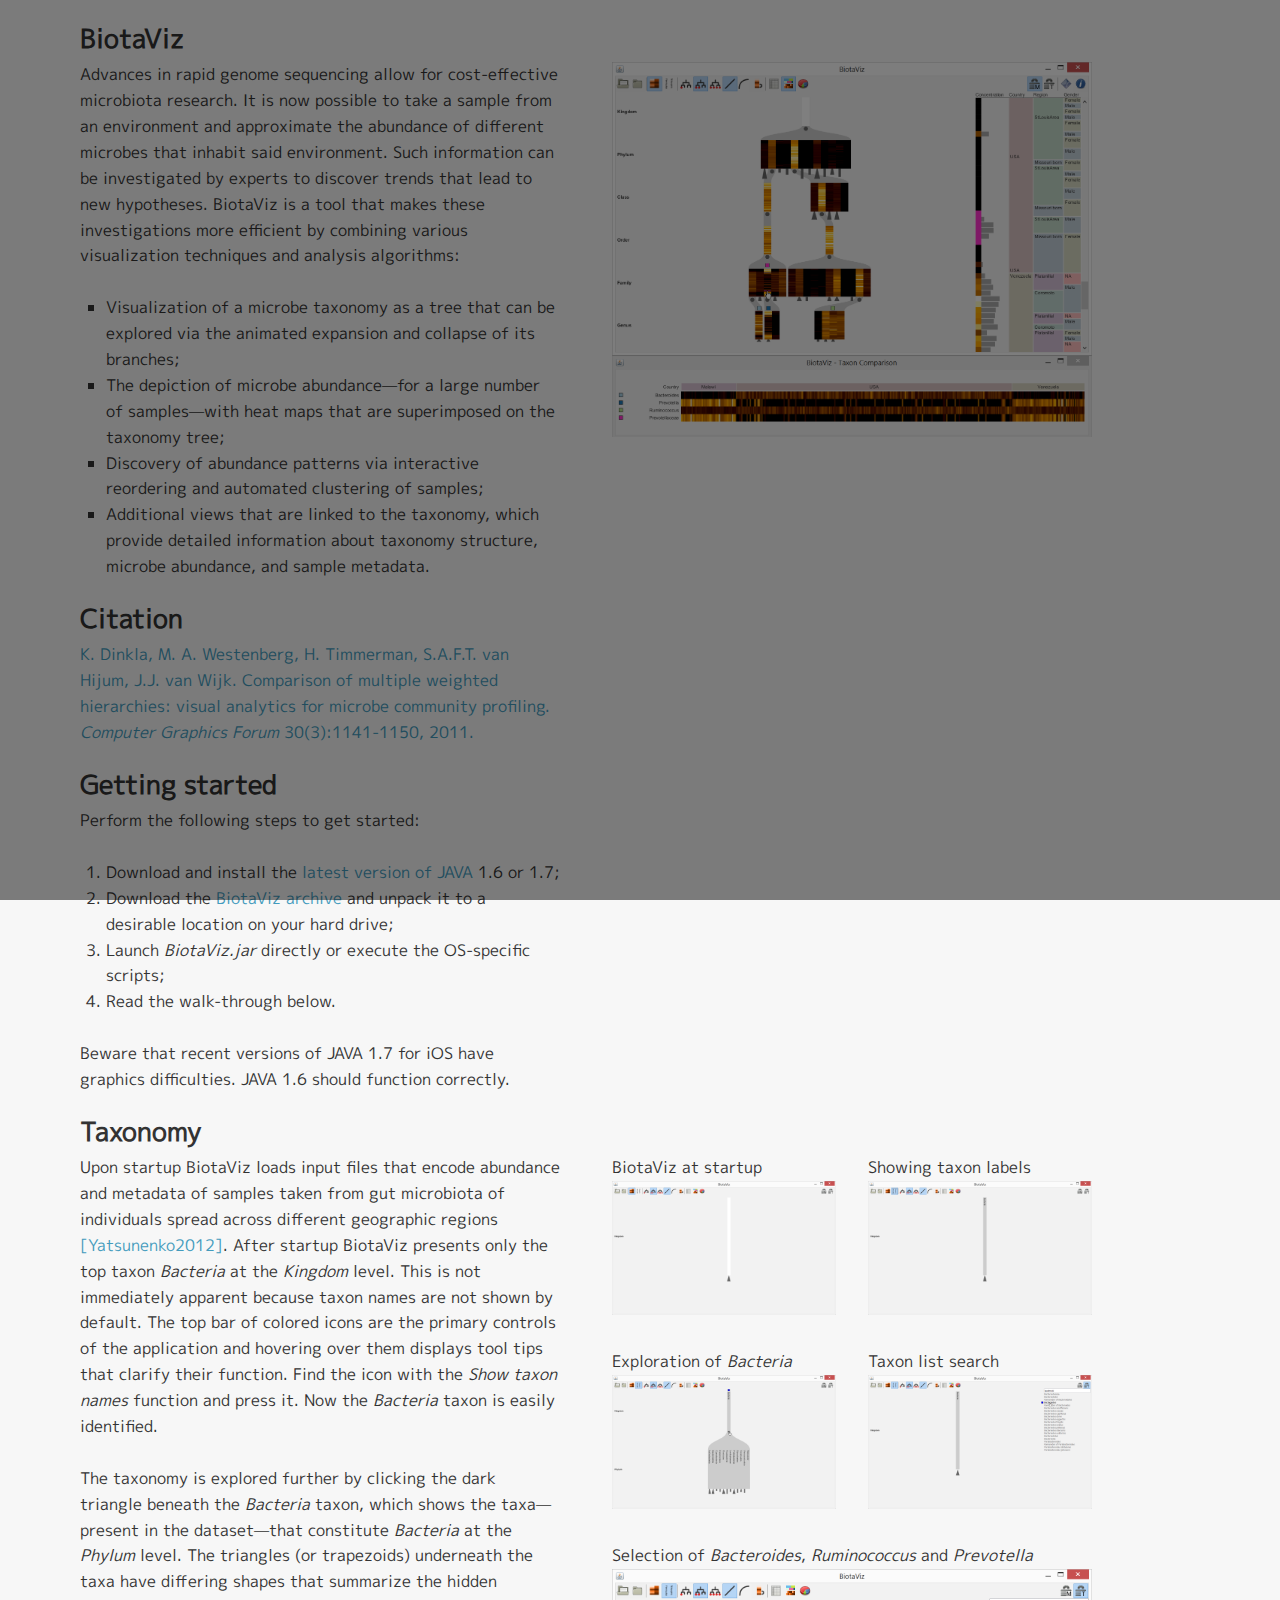
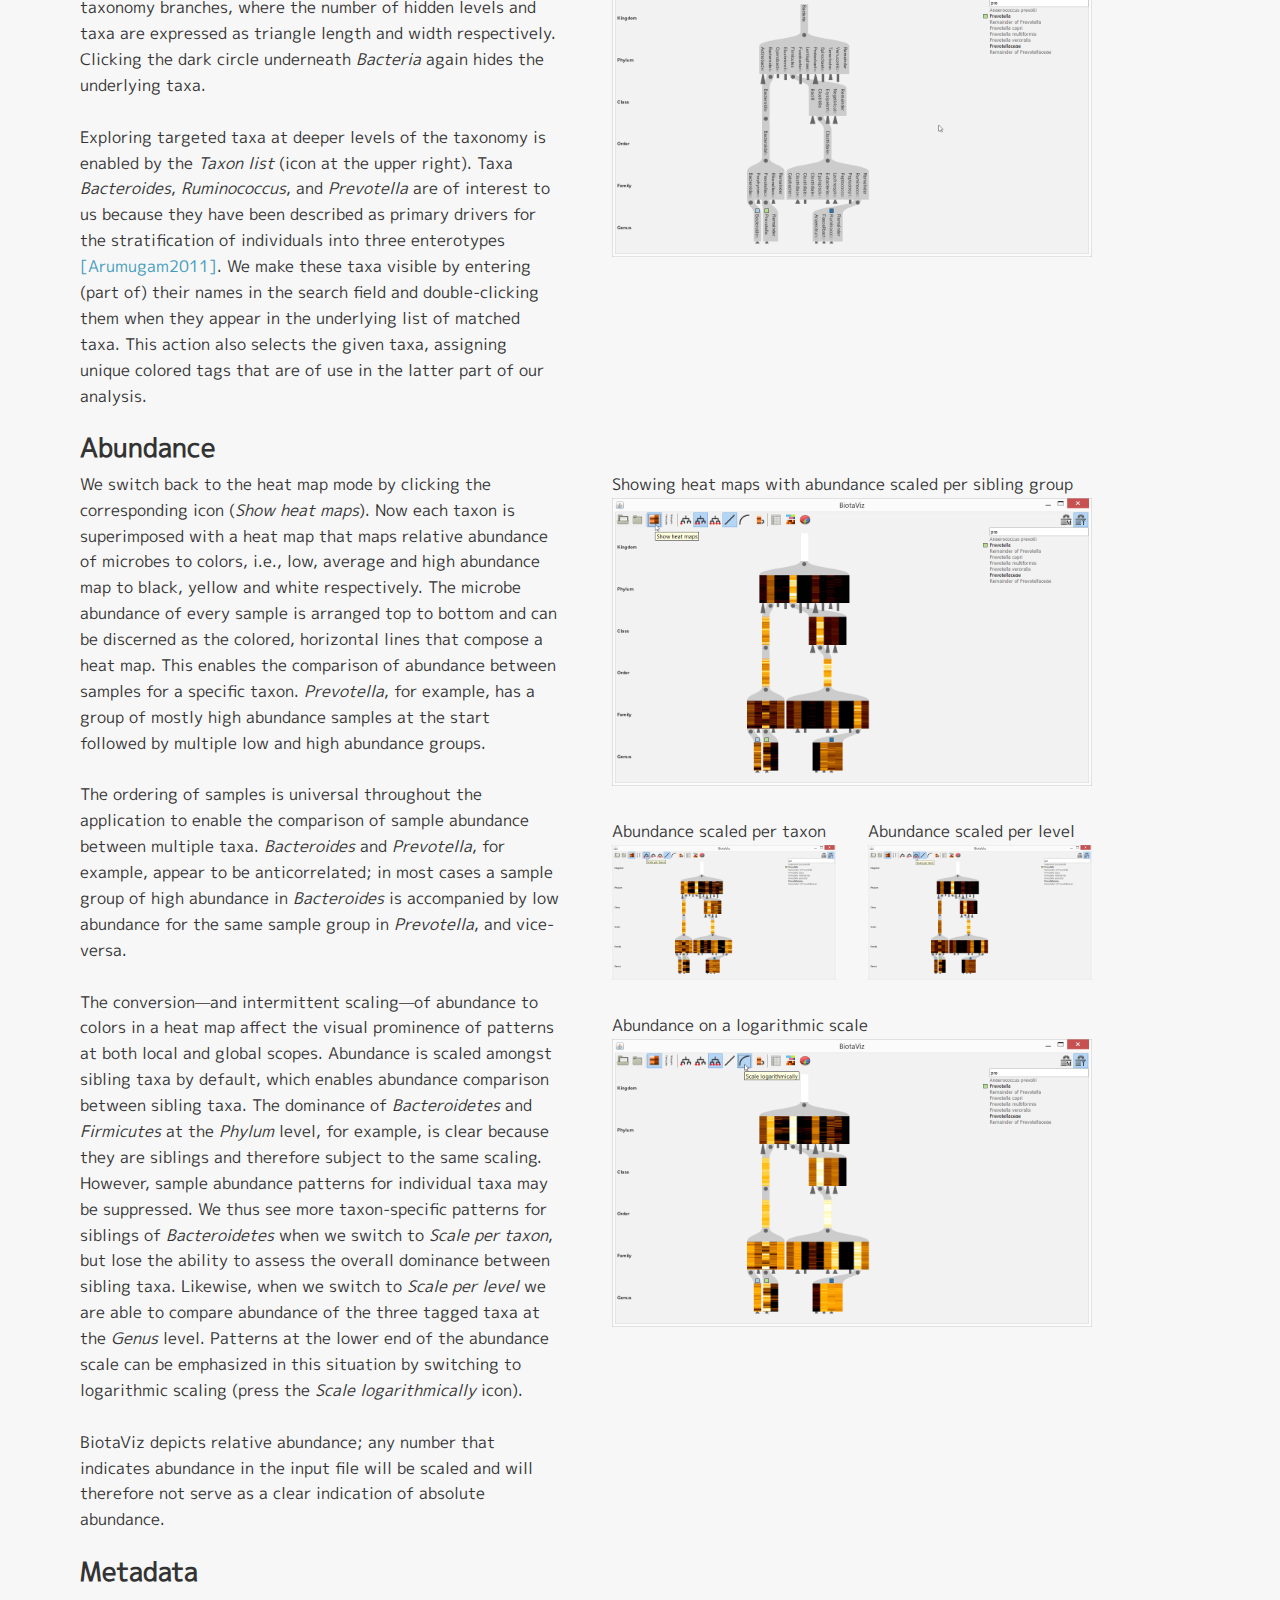
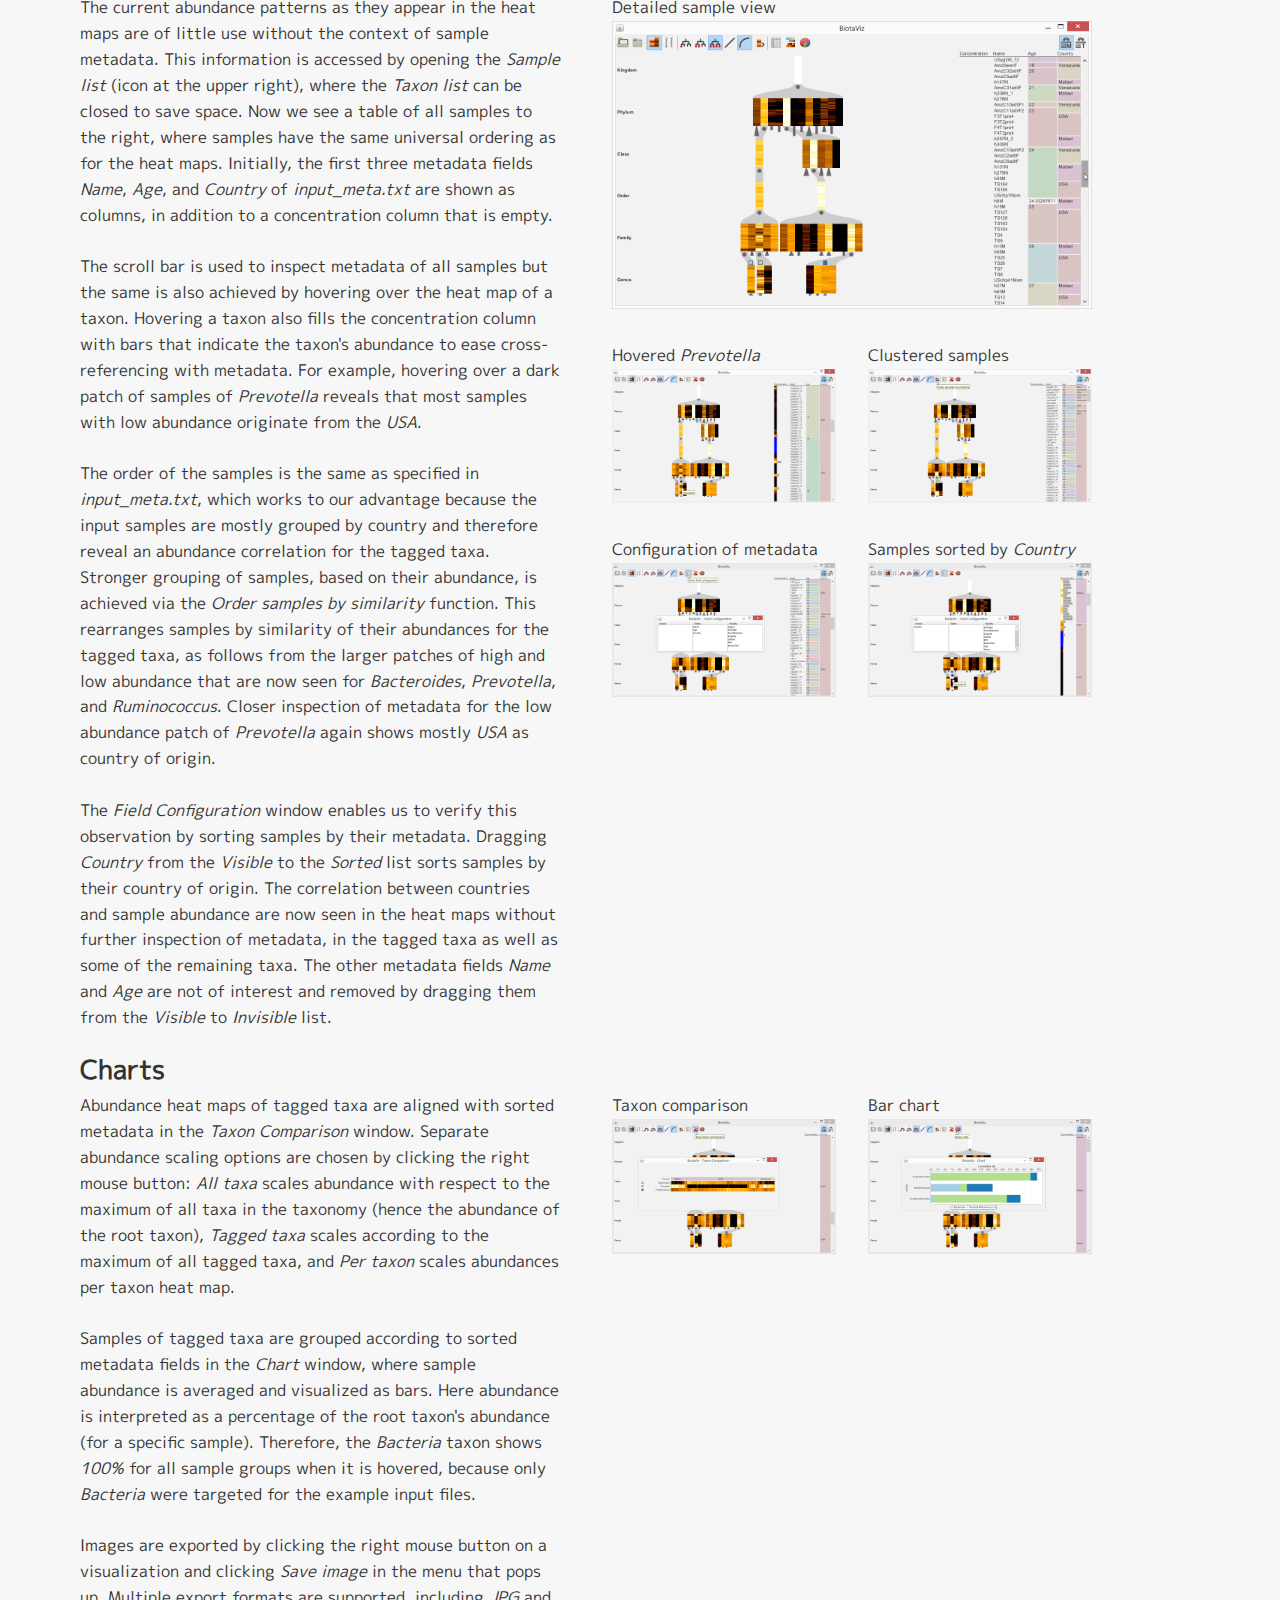
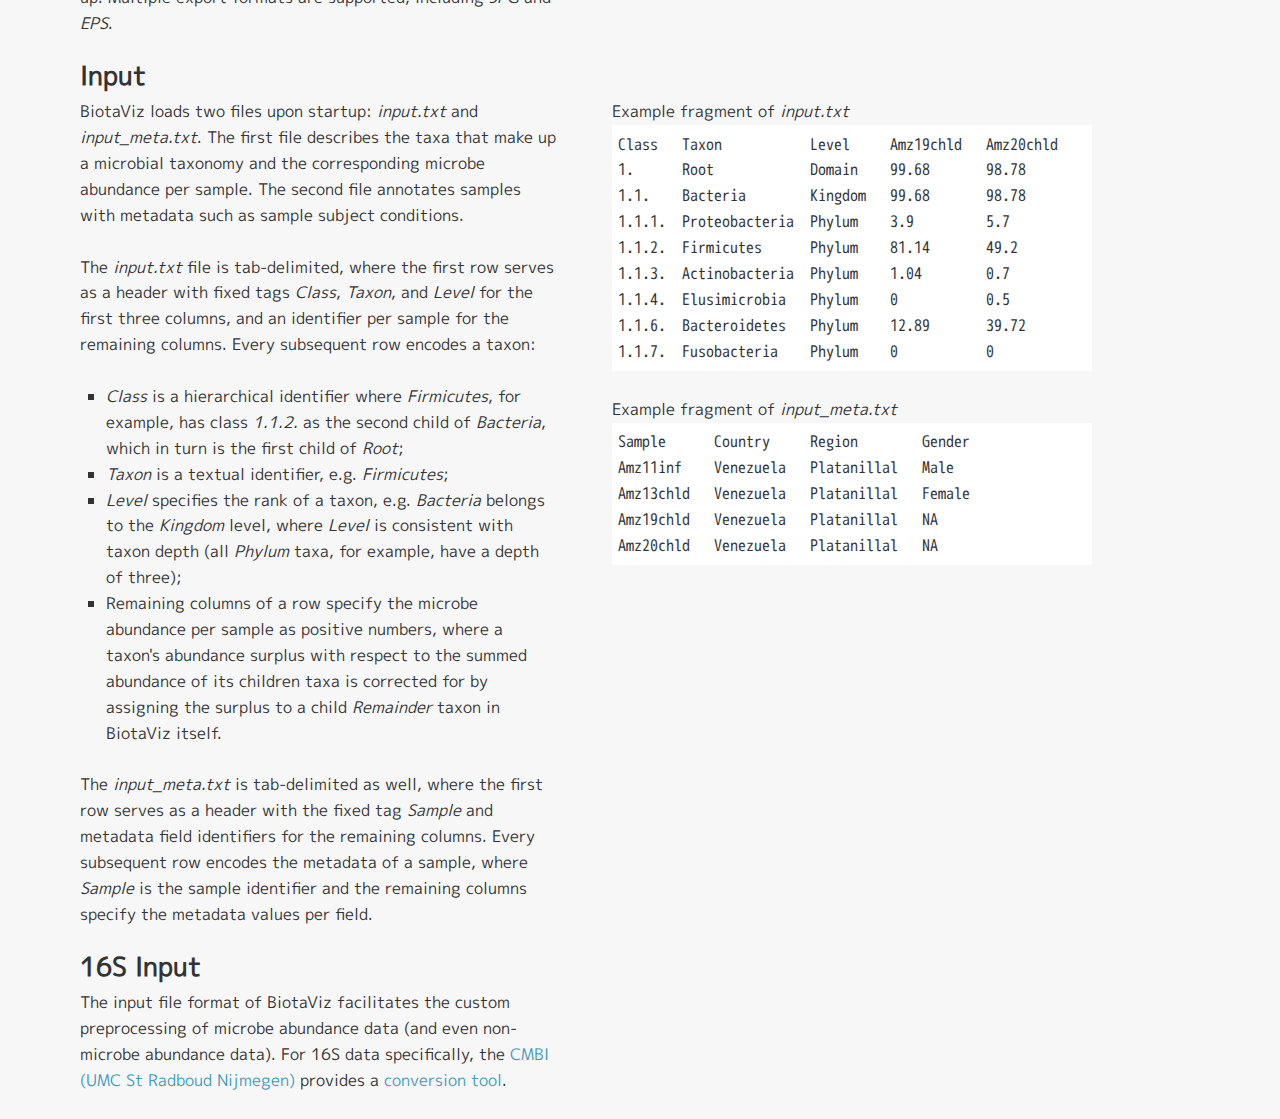
==== commit 5da9e6c2: "Biotaviz reversion." ====
--- a/biotaviz/biotaviz.html
+++ b/biotaviz/biotaviz.html
@@ -1,11 +1,20 @@
-<html>
-
-<title>BiotaViz</title>
+<!DOCTYPE html>
+<!-- saved from url=(0044)http://www.win.tue.nl/~kdinkla/biotaviz.html -->
+<html class="no-js" lang="en"><head><meta http-equiv="Content-Type" content="text/html; charset=UTF-8">
+
+
+<title>BiotaViz: Supplementary Data</title>
+
+<meta http-equiv="cleartype" content="on">
+<meta http-equiv="X-UA-Compatible" content="IE=edge,chrome=1">
+<meta name="viewport" content="width=device-width, initial-scale=1.0">
 
 <link rel="stylesheet" href="style.css" media="all">
 
 <script src="jquery.min.js"></script><style type="text/css"></style>
 <script src="main.js"></script>
+
+<style type="text/css">.jlhlebbhengjlhmcjebbkambaekglhkf {top: 0px; left: 0px;min-width: 30px;max-width: 300px;font-size: 13px;font-family: arial, helvetica, sans-serif;opacity: .93;padding:0px;position:absolute;display:block;z-index: 999997;font-style: normal;font-variant: normal;font-weight: normal;}#jlhlebbhengjlhmcjebbkambaekglhkf_up{text-align: center;padding:0px;margin: 0px;}#jlhlebbhengjlhmcjebbkambaekglhkf_cont{background-color: #729FCF;font-family: arial, helvetica, sans-serif-webkit-box-shadow: #729FCF 0px 0px 2px;color: #FFFFFF;padding:7px;-webkit-border-radius: 5px;}#jlhlebbhengjlhmcjebbkambaekglhkf_down{text-align: center;padding:0px;margin: 0px;}</style></head>
 
 <body>
 <div id="container" class="cf">
@@ -66,7 +75,7 @@
 <p>Perform the following steps to get started:</p>
 <ol>
 	<li>Download and install the <a href="http://www.java.com/en/download/" target="_blank">latest version of JAVA</a> 1.6 or 1.7;</li>
-	<li>Download the <a href="biotaviz.zip">BiotaViz archive</a> and unpack it to a desirable
+	<li>Download the <a href="http://www.win.tue.nl/~kdinkla/biotaviz/biotaviz.zip">BiotaViz archive</a> and unpack it to a desirable
 			location on your hard drive;</li>
 	<li>Launch <i>BiotaViz.jar</i> directly or execute the OS-specific scripts;</li>
 	<li>Read the walk-through below.</li>
--- a/biotaviz/style.css
+++ b/biotaviz/style.css
@@ -30,9 +30,16 @@
     display: block;
 }
 
-/* Fonts. */
-@import url(https://fonts.googleapis.com/css?family=Open+Sans);
-@import url(https://fonts.googleapis.com/css?family=Inconsolata);
+/* Embedded fonts. */
+@font-face {
+    font-family: mPlus;
+    src: local('Segoe UI'), url('mplus-2p-regular.ttf') format("truetype");
+}
+
+@font-face {
+    font-family: mPlusMono;
+    src: local('Segoe UI Mono'), url('mplus-2m-regular.ttf') format("truetype");
+}
 
 /* Root. */
 html {
@@ -50,7 +57,7 @@
 
 /* Typography. */
 body {
-    font-family: 'Open Sans', sans-serif;
+    font-family: mPlus;
     font-size: 1em;
     line-height: 1.618em;
     color: #333;
@@ -84,7 +91,7 @@
 
 pre {
     background: white;
-    font-family: 'Inconsolata', ;
+    font-family: mPlusMono;
     padding: 0.405em;
 }
 
